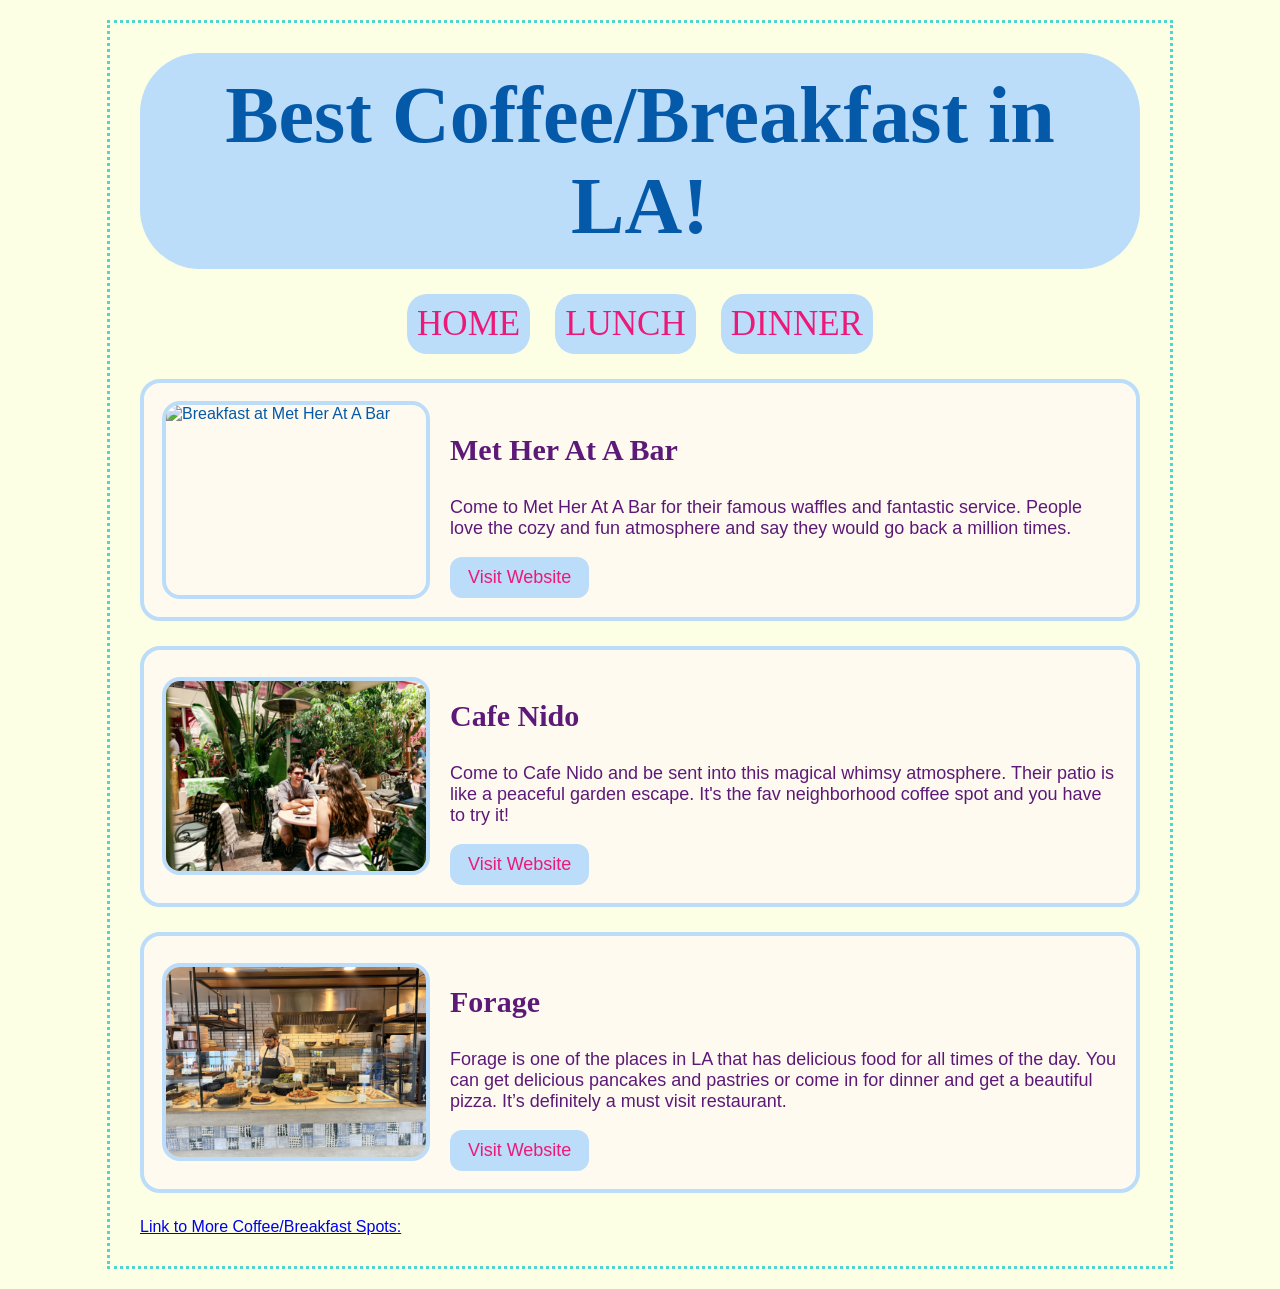
==== breakfast.html @ a4a2a0b6 "Add files via upload Initial commit of my Unit 2 project files" ====
<!DOCTYPE html>
<html>
  <head>
    <title>Best Coffee/Breakfast Places!</title>
    <link rel="stylesheet" href="style.css">
  </head>

  <body>
    <div class="page">

      <header>
        <h1>Best Coffee/Breakfast in LA!</h1>
      </header>

      <nav>
        <a href="index.html">HOME</a>
        <a href="lunch.html">LUNCH</a>
        <a href="dinner.html">DINNER</a>
          </nav>

          <main>

            <div class="restaurant">
              <img src="met-her-at-a-bar.png"
                   alt="Breakfast at Met Her At A Bar">
              
            <div class="restaurant-info">
                <h2>Met Her At A Bar</h2>
                <p>Come to Met Her At A Bar for their famous waffles and fantastic service. People love the cozy and fun atmosphere and say they would go back a million times.</p>
                <a class="restaurant-link"
                   href="https://www.metheratabar.com/">
                  Visit Website
                </a>
              </div>
            </div>
            
            <div class="restaurant">
              <img src="cafe-nido.png"
                   alt="Coffee and Pasteries at Cafe Nido">
              <div class="restaurant-info">
                <h2>Cafe Nido</h2>
                <p>Come to Cafe Nido and be sent into this magical whimsy atmosphere. Their patio is like a peaceful garden escape. It's the fav neighborhood coffee spot and you have to try it!</p>
                <a class="restaurant-link"
                   href="https://www.cafenido.com/">
                  Visit Website
                </a>
              </div>
            </div>
            
            <div class="restaurant">
              <img src="forage.png"
                   alt="Brunch at Forage">
              <div class="restaurant-info">
                <h2>Forage</h2>
                <p>Forage is one of the places in LA that has delicious food for all times of the day. You can get delicious pancakes and pastries or come in for dinner and get a beautiful pizza. It’s definitely a must visit restaurant.</p>
                <a class="restaurant-link"
                   href="https://www.foragela.com/">
                  Visit Website
                </a>
              </div>
            </div>
            <div class="more-spots">
              <a href="https://marianainla.com/2026/01/20/a-guide-to-the-best-coffee-shops-in-los-angeles-including-black-owned-businesses/">
                Link to More Coffee/Breakfast Spots:
              </a>
            </div>
      </main>
              
                   

    </body>
</html>
---- style.css ----
body {
  background: #fcffe4;
  color: #0559a9;
  font-family:sans-serif;
  margin:0;
  padding:20px;
}
.page {
  background:#fcffe4;
  border:3px dotted #53d4cc;
  margin: auto;
  max-width:1000px;
  padding:30px;
}
header{
  background:#bbddfa;
  border-radius:60px;
  padding:12px;
  text-align: center;
}
h1{
  color:#0559a9;
  font-family:cursize;
  font-size:80px;
  margin: 5px;
}
h2{
  color:#bbddfa;
  font-family:serif;
  font-weight:bold;
  font-size:60px
}
nav{
  display:flex;
  gap:25px;
  justify-content: center;
  margin:25px 0;
}
nav a{
  background:#bbddfa;
  border-radius:20px;
  color:#ed1978;
  font-family:cursive;
  font-size:35px;
  padding:10px 10px;
  text-decoration: none;
}
nav a:hover{
  background:#fcffe4;
}
.home-content{
  font-size:35px;
  font-family:georgia;
  color:#ed1978;
  line-height:1.6;
  padding:30px;
  text-align:left;
}
ol{
  font-size:35px;
  font-family:georgia;
  color:#ed1978;
  text-align:left;
}
.restaurant {
  align-items:center;
  background:#fffaf0;
  border:4px solid #bbddfa;
  border-radius:20px;
  display:flex;
  gap:20px;
  margin:25px 0;
  padding:18px;
}
.restaurant img{
  border:4px solid #bbddfa;
  border-radius:18px;
  height:190px;
  object-fit:cover;
  width:260px;
}
.restaurant-info{
  flex:1;
}
.restaurant-info h2{
  color:#5d1978;
  font-size:30px;
  line-height:1.5;
}
.restaurant-info p{
  color:#5d1978;
  font-size:18px;
  margin-top:1.5;
}
.restaurant-link{
  background:#bbddfa;
  border:20x solid #9dbbd3;
  border-radius:12px;
  color:#ed1978;
  display:inline-block;
  font-size:18px;
  padding:10px 18px;
  text-decoration:none;
}
.restaurant-link:hover{
  background:#d839f7;
}
h1 {
  font-weight: bold;
}
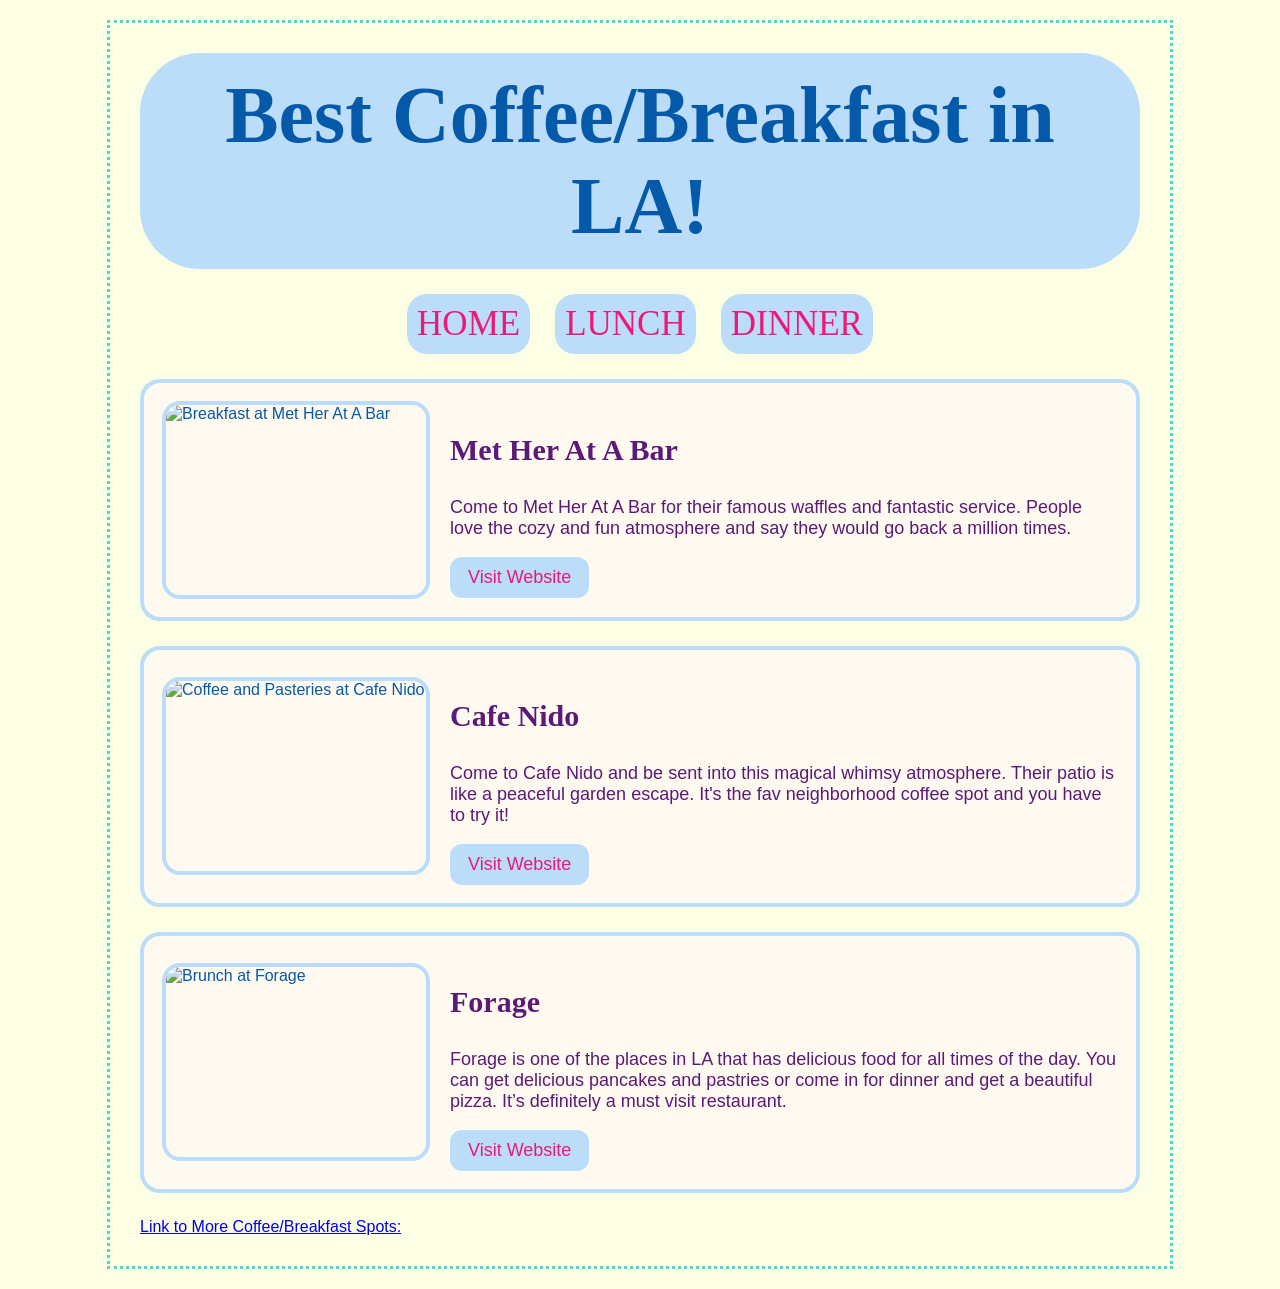
==== commit b679db39: "Fix image paths for restaurant images Updated image sources for restaurants to use the 'images' dire" ====
--- a/breakfast.html
+++ b/breakfast.html
@@ -21,9 +21,7 @@
           <main>
 
             <div class="restaurant">
-              <img src="met-her-at-a-bar.png"
-                   alt="Breakfast at Met Her At A Bar">
-              
+              <img src="images/met her at a bar.png" alt="Breakfast at Met Her At A Bar">
             <div class="restaurant-info">
                 <h2>Met Her At A Bar</h2>
                 <p>Come to Met Her At A Bar for their famous waffles and fantastic service. People love the cozy and fun atmosphere and say they would go back a million times.</p>
@@ -35,8 +33,7 @@
             </div>
             
             <div class="restaurant">
-              <img src="cafe-nido.png"
-                   alt="Coffee and Pasteries at Cafe Nido">
+              <img src="images/cafe nido.png" alt="Coffee and Pasteries at Cafe Nido">
               <div class="restaurant-info">
                 <h2>Cafe Nido</h2>
                 <p>Come to Cafe Nido and be sent into this magical whimsy atmosphere. Their patio is like a peaceful garden escape. It's the fav neighborhood coffee spot and you have to try it!</p>
@@ -48,8 +45,7 @@
             </div>
             
             <div class="restaurant">
-              <img src="forage.png"
-                   alt="Brunch at Forage">
+              <img src="images/forage.png" alt="Brunch at Forage">
               <div class="restaurant-info">
                 <h2>Forage</h2>
                 <p>Forage is one of the places in LA that has delicious food for all times of the day. You can get delicious pancakes and pastries or come in for dinner and get a beautiful pizza. It’s definitely a must visit restaurant.</p>
@@ -69,4 +65,4 @@
                    
 
     </body>
-</html>+</html>
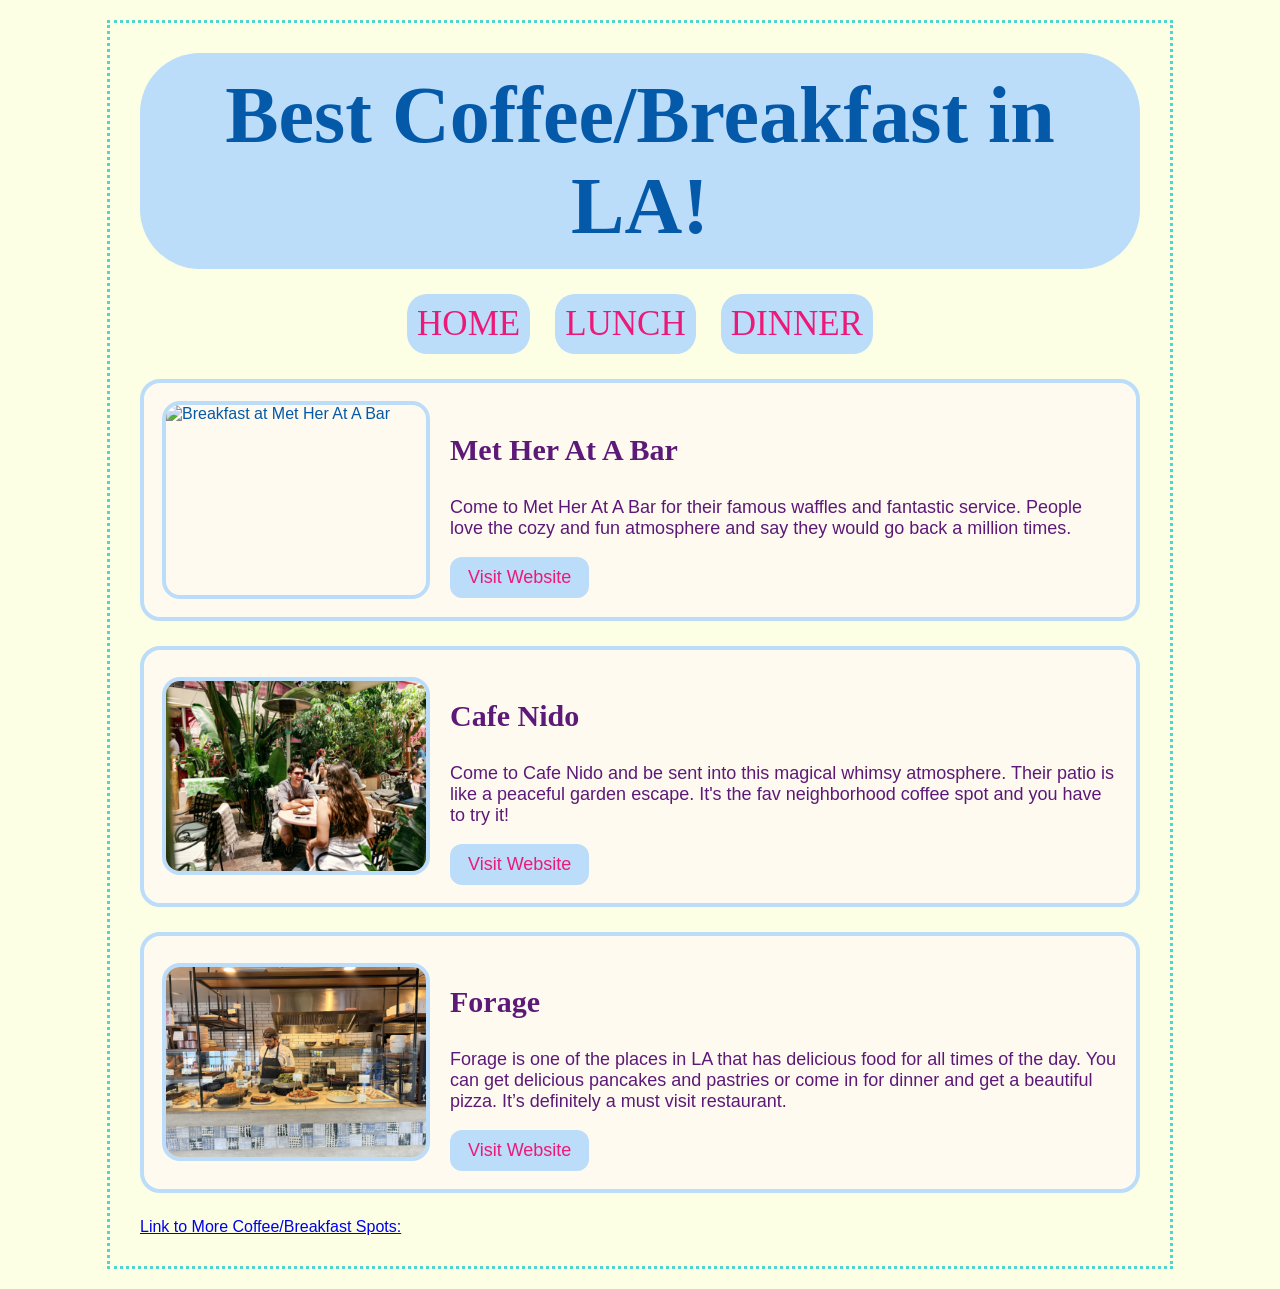
==== commit 89dbdf5c: "Update image sources for restaurants in breakfast.html" ====
--- a/breakfast.html
+++ b/breakfast.html
@@ -21,7 +21,9 @@
           <main>
 
             <div class="restaurant">
-              <img src="images/met her at a bar.png" alt="Breakfast at Met Her At A Bar">
+              <img src="met-her-at-a-bar.png"
+                   alt="Breakfast at Met Her At A Bar">
+              
             <div class="restaurant-info">
                 <h2>Met Her At A Bar</h2>
                 <p>Come to Met Her At A Bar for their famous waffles and fantastic service. People love the cozy and fun atmosphere and say they would go back a million times.</p>
@@ -33,7 +35,8 @@
             </div>
             
             <div class="restaurant">
-              <img src="images/cafe nido.png" alt="Coffee and Pasteries at Cafe Nido">
+              <img src="cafe-nido.png"
+                   alt="Coffee and Pasteries at Cafe Nido">
               <div class="restaurant-info">
                 <h2>Cafe Nido</h2>
                 <p>Come to Cafe Nido and be sent into this magical whimsy atmosphere. Their patio is like a peaceful garden escape. It's the fav neighborhood coffee spot and you have to try it!</p>
@@ -45,7 +48,8 @@
             </div>
             
             <div class="restaurant">
-              <img src="images/forage.png" alt="Brunch at Forage">
+              <img src="forage.png"
+                   alt="Brunch at Forage">
               <div class="restaurant-info">
                 <h2>Forage</h2>
                 <p>Forage is one of the places in LA that has delicious food for all times of the day. You can get delicious pancakes and pastries or come in for dinner and get a beautiful pizza. It’s definitely a must visit restaurant.</p>
